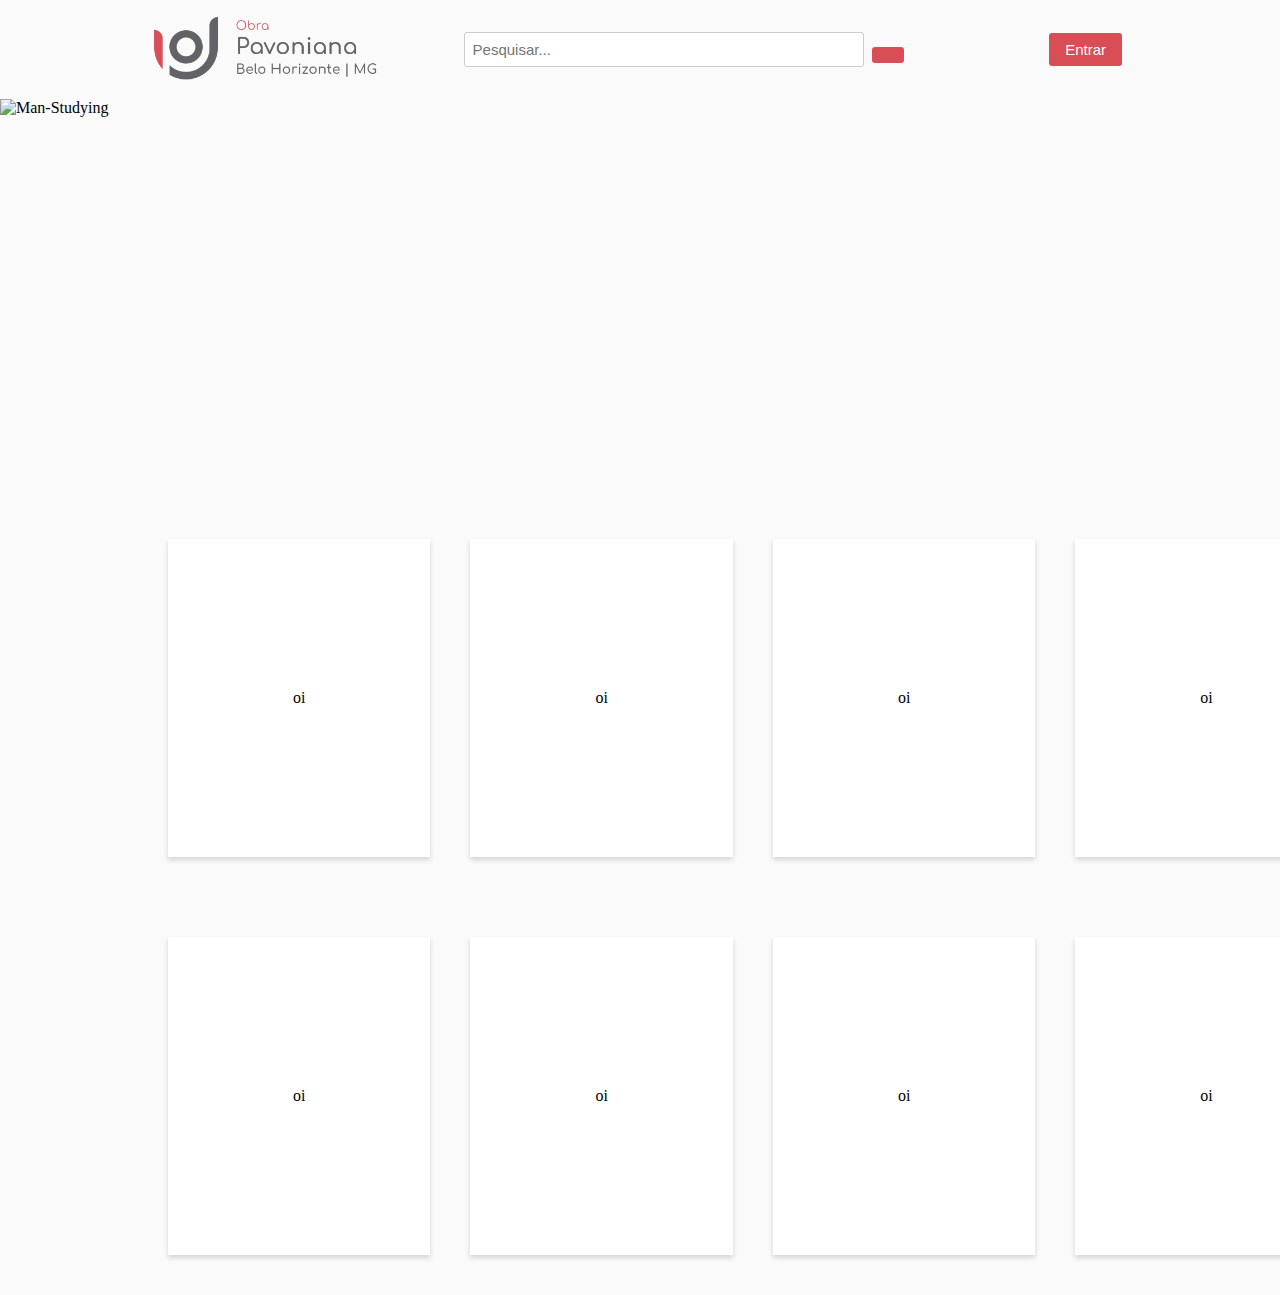
==== index.html @ 3e802da0 "Atualização" ====
<!DOCTYPE html>
<html lang="pt-br">
   <head>
      <meta charset="UTF-8" />
      <meta name="viewport" content="width=device-width, initial-scale=1.0" />
      <title>Cursos AOPA</title>
      <link rel="stylesheet" href="CSS/styles.css">
      <link rel="stylesheet" href="https://cdnjs.cloudflare.com/ajax/libs/font-awesome/6.6.0/css/all.min.css" integrity="sha512-Kc323vGBEqzTmouAECnVceyQqyqdsSiqLQISBL29aUW4U/M7pSPA/gEUZQqv1cwx4OnYxTxve5UMg5GT6L4JJg==" crossorigin="anonymous" referrerpolicy="no-referrer" />
   </head>
   <body>
      <div class="container">
         <header>
            <div class="logo">
               <a href="index.html"><img width="250px" src="Imagens\logoAopa.png" alt="Obras Pavonianas"/></a>
            </div>
            <div class="search-bar">
               <form action="/search" method="get">
                  <input id="barraPesquisa" type="text" name="q" placeholder="Pesquisar..." />
                  <button type="submit">
                     <i class="fa-solid fa-magnifying-glass"></i></button>
               </form>
            </div>
            <div class="login">
               <a href="login.html"><button>Entrar  <i class="fa-regular fa-user" style="color: #ffffff;"></i></button></a>
               <i class="fa-regular fa-user" style="color: #ffffff;"></i>
            </div>
         </header>
         <img id="studying-img" src="Imagens\man-studying.jpg" alt="Man-Studying" />
         <main>
            <div class="container2">
               <div class="box">oi</div>
               <div class="box">oi</div>
               <div class="box">oi</div>
               <div class="box">oi</div>
            </div>
            <div class="container2">
               <div class="box">oi</div>
               <div class="box">oi</div>
               <div class="box">oi</div>
               <div class="box">oi</div>
            </div>
         </main>
      </div>
   </body>
</html>
---- CSS/styles.css ----
*,
*::before,
*::after {
   padding: 0px;
   margin: 0px;
   box-sizing: border-box;
}
html {
   background-color: hsl(0, 0%, 98%);
}
.container {
   display: flex;
   justify-content: center;
   flex-direction: column;
}
header {
   width: 80%;
   margin: 0 auto;
   text-align: center;
   display: flex;
   justify-content: space-between;
   padding: 10px;
}
button {
   padding: 8px 16px;
   background-color: #d94d56;
   color: white;
   border: none;
   border-radius: 3px;
   cursor: pointer;
   font-size: 15px;
}
button:hover {
   background-color: #a73b42;
   transition: 0.2s ease-in-out;
}
.logo {
   width: 200px;
   cursor: pointer;
}
.search-bar {
   display: flex;
   align-items: center;
   padding: 0px 20px 0px 20px;
}

.search-bar input[type="text"] {
   padding: 8px;
   margin-right: 4px;
   border: 1px solid #ccc;
   border-radius: 3px;
   width: 400px;
   font-size: 15px;
}

.login {
   display: flex;
   align-items: center;
   padding: 0px 20px 0px 20px;
}
#studying-img {
   width: 200vh;
   max-width: 100%;
   height: 400px;
   object-fit: cover;
}
.container2 {
   width: 80%;
   margin: 0 auto;
   text-align: center;
   display: flex;
   justify-content: space-between;
   padding: 20px;
}
.box {
   background-color: rgb(255, 255, 255);
   padding: 150px 125px;
   margin: 20px;
   box-shadow: 20px;
   box-shadow: 0px 3px 5px rgb(212, 212, 212);
}
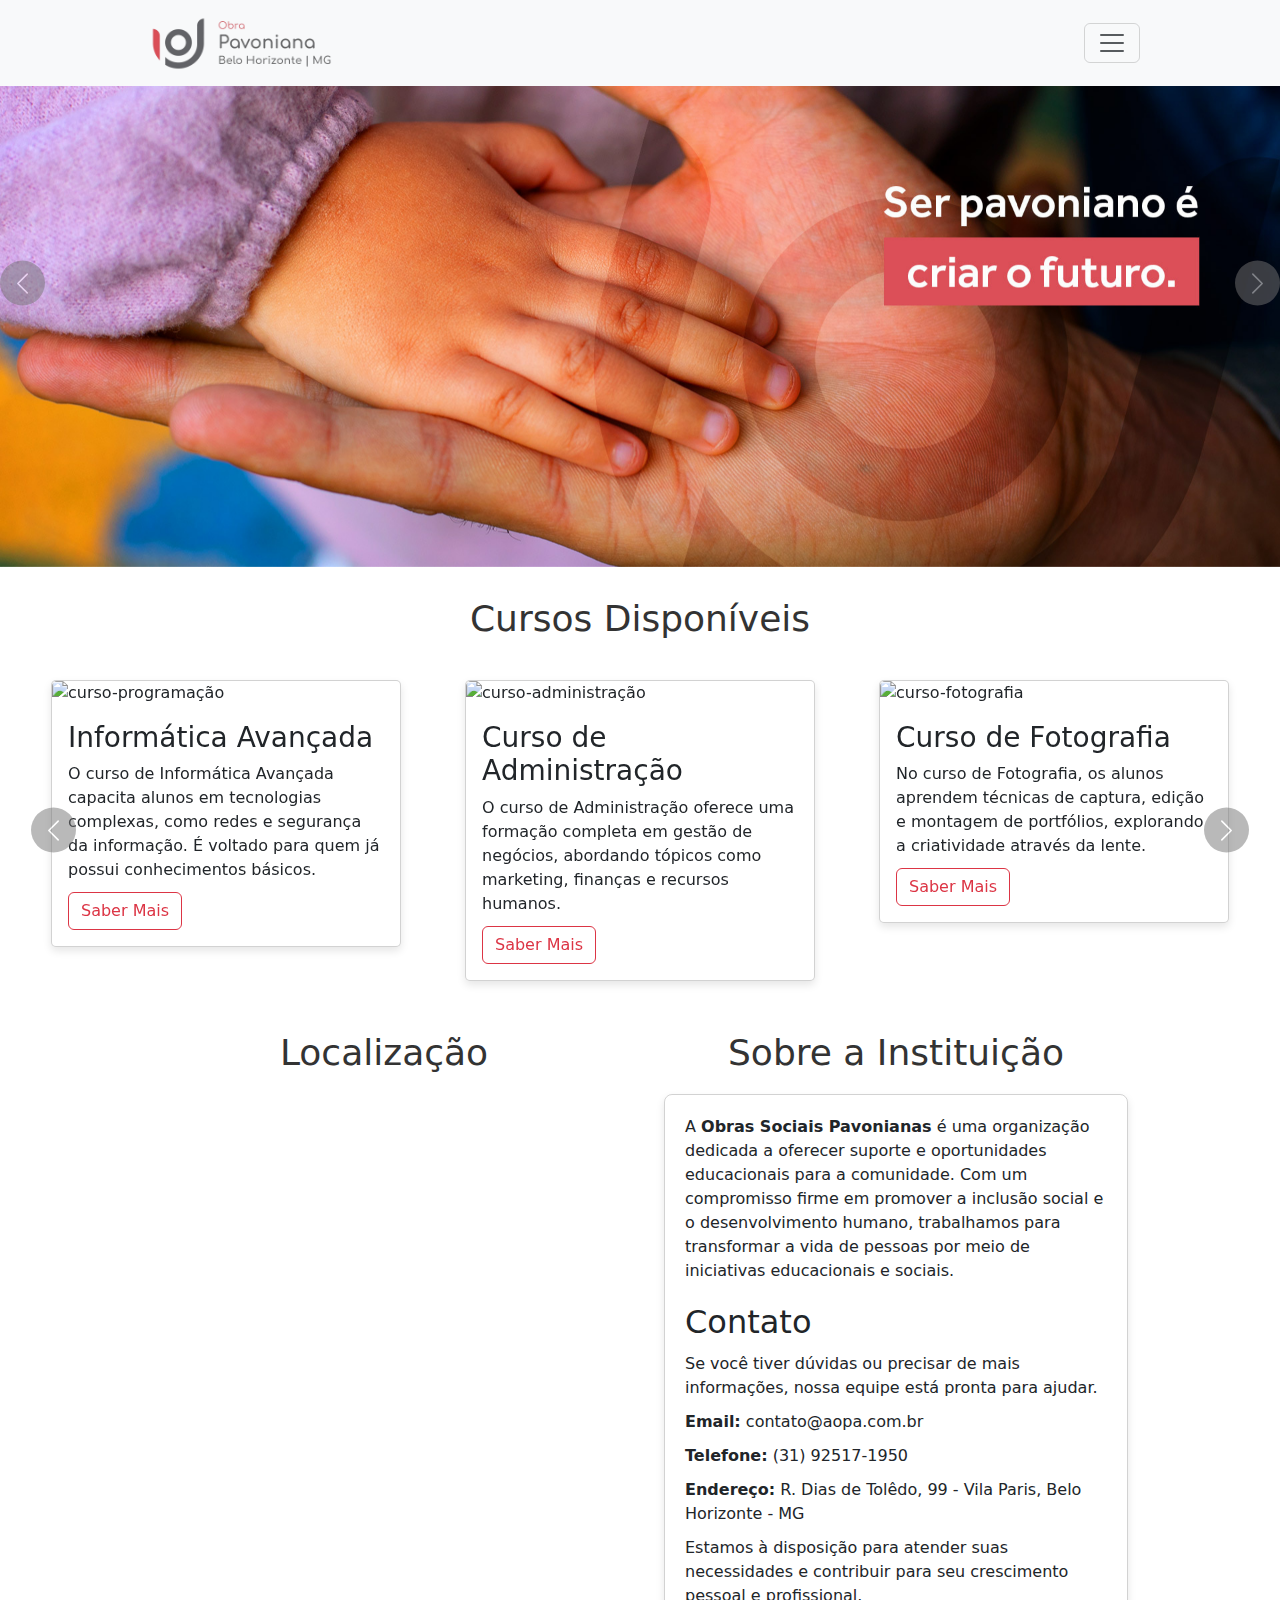
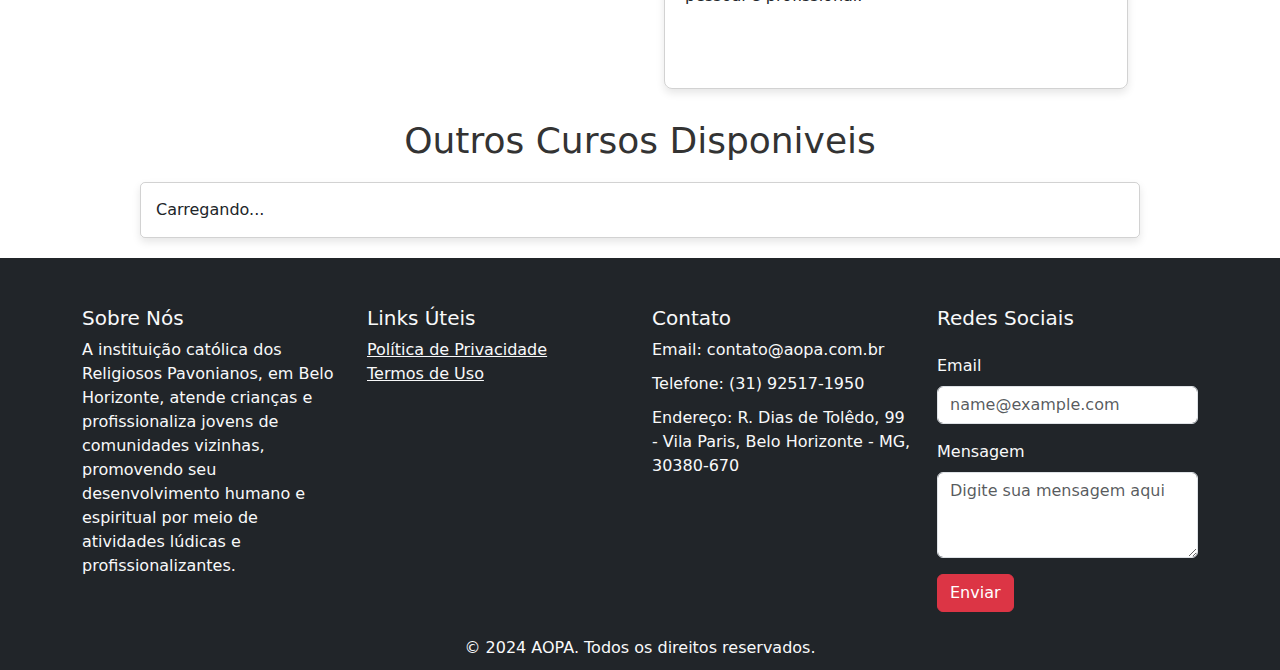
==== commit 1aa2ca07: "atualização" ====
--- a/index.html
+++ b/index.html
@@ -4,42 +4,257 @@
       <meta charset="UTF-8" />
       <meta name="viewport" content="width=device-width, initial-scale=1.0" />
       <title>Cursos AOPA</title>
+
+      <link rel="stylesheet" href="https://cdnjs.cloudflare.com/ajax/libs/font-awesome/6.6.0/css/all.min.css" integrity="sha512-Kc323vGBEqzTmouAECnVceyQqyqdsSiqLQISBL29aUW4U/M7pSPA/gEUZQqv1cwx4OnYxTxve5UMg5GT6L4JJg==" crossorigin="anonymous" referrerpolicy="no-referrer" />
+      <link href="https://cdn.jsdelivr.net/npm/bootstrap@5.3.3/dist/css/bootstrap.min.css" rel="stylesheet" integrity="sha384-QWTKZyjpPEjISv5WaRU9OFeRpok6YctnYmDr5pNlyT2bRjXh0JMhjY6hW+ALEwIH" crossorigin="anonymous">
       <link rel="stylesheet" href="CSS/styles.css">
-      <link rel="stylesheet" href="https://cdnjs.cloudflare.com/ajax/libs/font-awesome/6.6.0/css/all.min.css" integrity="sha512-Kc323vGBEqzTmouAECnVceyQqyqdsSiqLQISBL29aUW4U/M7pSPA/gEUZQqv1cwx4OnYxTxve5UMg5GT6L4JJg==" crossorigin="anonymous" referrerpolicy="no-referrer" />
+      <link rel="stylesheet" href="CSS/index.css">
    </head>
    <body>
-      <div class="container">
-         <header>
-            <div class="logo">
-               <a href="index.html"><img width="250px" src="Imagens\logoAopa.png" alt="Obras Pavonianas"/></a>
+
+
+
+
+      <nav class="navbar bg-body-tertiary fixed-top">
+         <div class="container-fluid">
+             <a class="navbar-brand" href="index.html">
+                 <img id="logo" src="Images/logoAopa.png" alt="logo-aopa">
+             </a>
+             <button class="navbar-toggler" type="button" data-bs-toggle="offcanvas" data-bs-target="#offcanvasNavbar" aria-controls="offcanvasNavbar" aria-label="Toggle navigation">
+                 <span class="navbar-toggler-icon"></span>
+             </button>
+             <div class="offcanvas offcanvas-end" tabindex="-1" id="offcanvasNavbar" aria-labelledby="offcanvasNavbarLabel">
+                 <div class="offcanvas-header">
+                     <h5 class="offcanvas-title" id="offcanvasNavbarLabel">
+                         <img id="logo" src="Images/logoAopa.png" alt="logo-aopa">
+                     </h5>
+                     <button type="button" class="btn-close" data-bs-dismiss="offcanvas" aria-label="Close"></button>
+                 </div>
+                 <div class="offcanvas-body">
+                     <ul class="navbar-nav justify-content-end flex-grow-1 pe-3">
+                         <li class="nav-item">
+                             <a class="nav-link active" aria-current="page" href="index.html">Inicio</a>
+                         </li>
+                         <li class="nav-item">
+                             <a class="nav-link" href="#">Whatsapp</a>
+                         </li>
+                         <li class="nav-item dropdown">
+                             <a class="nav-link dropdown-toggle" href="#" role="button" data-bs-toggle="dropdown" aria-expanded="false">
+                                 Curso
+                             </a>
+                             <ul class="dropdown-menu">
+                                 <li><a class="dropdown-item" href="CursoProgramacao.html">Informatica Avançada</a></li>
+                                 <li><a class="dropdown-item" href="CursoAdministracao.html">Curso de Administração</a></li>
+                                 <li><a class="dropdown-item" href="CursoFotografia.html">Curso de Fotografia</a></li>
+                                 <li><a class="dropdown-item" href="CursoFotografiaAvancada.html">Curso de Fotografia Avançada</a></li>
+                                 <li><a class="dropdown-item" href="CursoGestao.html">Curso de Gestão</a></li>
+                                 <li><a class="dropdown-item" href="CursoDesign.html">Curso de Design</a></li>
+                             </ul>
+                         </li>
+                     </ul>
+                 </div>
+             </div>
+         </div>
+     </nav>
+     
+
+         <div id="carouselExample" class="carousel slide carousel-fade">
+            <div class="carousel-inner">
+              <div class="carousel-item active">
+                <img src="Images/aobaimg1.jpg" class="d-block w-100" alt="...">
+              </div>
+              <div class="carousel-item">
+                <img src="Images/aobaimg2.jpg" class="d-block h-100 w-100" alt="...">
+              </div>
+              <div class="carousel-item">
+                <img src="Images/aobaimg3.jpg" class="d-block w-100" alt="...">
+              </div>
             </div>
-            <div class="search-bar">
-               <form action="/search" method="get">
-                  <input id="barraPesquisa" type="text" name="q" placeholder="Pesquisar..." />
-                  <button type="submit">
-                     <i class="fa-solid fa-magnifying-glass"></i></button>
-               </form>
+            <button class="carousel-control-prev" type="button" data-bs-target="#carouselExample" data-bs-slide="prev">
+              <span class="carousel-control-prev-icon" aria-hidden="true"></span>
+              <span class="visually-hidden">Previous</span>
+            </button>
+            <button class="carousel-control-next" type="button" data-bs-target="#carouselExample" data-bs-slide="next">
+              <span class="carousel-control-next-icon" aria-hidden="true"></span>
+              <span class="visually-hidden">Next</span>
+            </button>
+          </div>
+
+
+
+         <main>
+            <h1>Cursos Disponíveis</h1>
+            <div id="carouselCards" class="carousel slide" data-bs-ride="carousel">
+               <div id="#carousel-card" class="carousel-inner">
+                  <div class="carousel-item active">
+                     <div class="row">
+                        <div class="col-md-4">
+                           <div class="card">
+                              <img src="Images/html-css-collage-concept-with-person (1).jpg" alt="curso-programação" class="card-img-top">
+                              <div class="card-body">
+                                 <h3 class="card-title">Informática Avançada</h3>
+                                 <p class="card-text">O curso de Informática Avançada capacita alunos em tecnologias complexas, como redes e segurança da informação. É voltado para quem já possui conhecimentos básicos.</p>
+                                 <a href="CursoProgramacao.html" class="btn btn-outline-danger">Saber Mais</a>
+                              </div>
+                           </div>
+                        </div>
+                        <div class="col-md-4">
+                           <div class="card">
+                              <img src="Images/business-man-financial-inspector-secretary-making-report-calculating-checking-balance-internal-revenue-service-inspector-checking-document-audit-concept.jpg" alt="curso-administração" class="card-img-top">
+                              <div class="card-body">
+                                 <h3 class="card-title">Curso de Administração</h3>
+                                 <p class="card-text">O curso de Administração oferece uma formação completa em gestão de negócios, abordando tópicos como marketing, finanças e recursos humanos.</p>
+                                 <a href="CursoAdministracao.html" class="btn btn-outline-danger">Saber Mais</a>
+                              </div>
+                           </div>
+                        </div>
+                        <div class="col-md-4">
+                           <div class="card">
+                              <img src="Images/front-view-woman-working-as-photographer.jpg" alt="curso-fotografia" class="card-img-top">
+                              <div class="card-body">
+                                 <h3 class="card-title">Curso de Fotografia</h3>
+                                 <p class="card-text">No curso de Fotografia, os alunos aprendem técnicas de captura, edição e montagem de portfólios, explorando a criatividade através da lente.</p>
+                                 <a href="CursoFotografia.html" class="btn btn-outline-danger">Saber Mais</a>
+                              </div>
+                           </div>
+                        </div>
+                     </div>
+                  </div>
+                  <div class="carousel-item">
+                     <div class="row">
+                        <div class="col-md-4">
+                           <div class="card">
+                              <img src="Images/retrato-de-um-fotografo-masculino-afro-americano-sorridente_171337-1347.jpg" alt="curso-fotografia-avancada" class="card-img-top">
+                              <div class="card-body">
+                                 <h3 class="card-title">Curso de Fotografia Avançada</h3>
+                                 <p class="card-text">Este curso se destina a fotógrafos que desejam aprimorar suas habilidades.</p>
+                                 <a href="CursoFotografiaAvancada.html" class="btn btn-outline-danger">Saber Mais</a>
+                              </div>
+                           </div>
+                        </div>
+                        <div class="col-md-4">
+                           <div class="card">
+                              <img src="Images/cursoGestao.jpg" alt="curso-gestao" class="card-img-top">
+                              <div class="card-body">
+                                 <h3 class="card-title">Curso de Gestão</h3>
+                                 <p class="card-text">O curso de Gestão ensina a administrar eficazmente equipes e recursos, preparando os alunos para desafios no mundo corporativo.</p>
+                                 <a href="CursoGestao.html" class="btn btn-outline-danger">Saber Mais</a>
+                              </div>
+                           </div>
+                        </div>
+                        <div class="col-md-4">
+                           <div class="card">
+                              <img src="Images/moca-profissional-formada-no-curso-de-design-grafico.jpg" alt="curso-design" class="card-img-top">
+                              <div class="card-body">
+                                 <h3 class="card-title">Curso de Design</h3>
+                                 <p class="card-text">O curso de Design oferece uma introdução ao design gráfico, explorando softwares, tipografia e criação de identidade visual.</p>
+                                 <a href="CursoDesign.html" class="btn btn-outline-danger">Saber Mais</a>
+                              </div>
+                           </div>
+                        </div>
+                     </div>
+                  </div>
+               </div>
+            
+               <button class="carousel-control-prev" type="button" data-bs-target="#carouselCards" data-bs-slide="prev">
+                  <span class="carousel-control-prev-icon" aria-hidden="true"></span>
+                  <span class="visually-hidden">Previous</span>
+               </button>
+               <button class="carousel-control-next" type="button" data-bs-target="#carouselCards" data-bs-slide="next">
+                  <span class="carousel-control-next-icon" aria-hidden="true"></span>
+                  <span class="visually-hidden">Next</span>
+               </button>
+
             </div>
-            <div class="login">
-               <a href="login.html"><button>Entrar  <i class="fa-regular fa-user" style="color: #ffffff;"></i></button></a>
-               <i class="fa-regular fa-user" style="color: #ffffff;"></i>
+
+            <div class="container-fluid">
+               <div class="row">
+                   <div class="col-md-6 left-side">
+                       <h1>Localização</h1>
+                       <iframe src="https://www.google.com/maps/embed?pb=!1m14!1m8!1m3!1d15001.723098467673!2d-43.9503047!3d-19.9483782!3m2!1i1024!2i768!4f13.1!3m3!1m2!1s0xa69783975f1795%3A0xb2326e79900c4aaf!2sObras%20Sociais%20Pavonianas%20%22Padre%20Agnaldo%22!5e0!3m2!1spt-BR!2sbr!4v1729082824285!5m2!1spt-BR!2sbr" width="100%" height="450" style="border:0;" allowfullscreen="" loading="lazy" referrerpolicy="no-referrer-when-downgrade"></iframe>
+                   </div>
+                   <div class="col-md-6 right-side">
+                     <div class="container">
+                        <h1>Sobre a Instituição</h1>
+                        <div class="info">
+                            <p>A <strong>Obras Sociais Pavonianas</strong> é uma organização dedicada a oferecer suporte e oportunidades educacionais para a comunidade. Com um compromisso firme em promover a inclusão social e o desenvolvimento humano, trabalhamos para transformar a vida de pessoas por meio de iniciativas educacionais e sociais.</p>
+                            
+                            <h2>Contato</h2>
+                            <p>Se você tiver dúvidas ou precisar de mais informações, nossa equipe está pronta para ajudar.</p>
+                            <p><strong>Email:</strong> contato@aopa.com.br</p>
+                            <p><strong>Telefone:</strong> (31) 92517-1950</p>
+                            <p><strong>Endereço:</strong> R. Dias de Tolêdo, 99 - Vila Paris, Belo Horizonte - MG</p>
+                            
+                            <p>Estamos à disposição para atender suas necessidades e contribuir para seu crescimento pessoal e profissional.</p>
+                        </div>
+                    </div>
+                   </div>
+               </div>
+           </div>
+         
+           <div class="container-fluid">
+            <h1>Outros Cursos Disponiveis</h1>
+            <div id="resultado">Carregando...</div>
+        
+            <script src="script.js"></script> 
+           </div>
+         </main>
+
+
+         <footer class="bg-dark text-light pt-5">
+            <div class="container">
+                <div class="row">
+
+                    <div class="col-md-3">
+                        <h5>Sobre Nós</h5>
+                        <p>A instituição católica dos Religiosos Pavonianos, em Belo Horizonte, atende crianças e profissionaliza jovens de comunidades vizinhas, promovendo seu desenvolvimento humano e espiritual por meio de atividades lúdicas e profissionalizantes.</p>
+                    </div>
+
+                    <div class="col-md-3">
+                        <h5>Links Úteis</h5>
+                        <ul class="list-unstyled">
+                            <li><a href="PoliticadePrivacidade.html" class="text-light">Política de Privacidade</a></li>
+                            <li><a href="TermosdeUso.html" class="text-light">Termos de Uso</a></li>
+                        </ul>
+                    </div>
+
+                    <div class="col-md-3">
+                        <h5>Contato</h5>
+                        <p>Email: contato@aopa.com.br</p>
+                        <p>Telefone: (31) 92517-1950</p>
+                        <p>Endereço: R. Dias de Tolêdo, 99 - Vila Paris, Belo Horizonte - MG, 30380-670</p>
+                    </div>
+
+                    <div class="col-md-3">
+                        <h5>Redes Sociais</h5>
+                        <div class="d-flex">
+                            <a href="#" class="text-light me-3"><i class="fa-brands fa-facebook-f fa-2x"></i></a>
+                            <a href="#" class="text-light me-3"><i class="fa-brands fa-instagram fa-2x"></i></a>
+                            <a href="#" class="text-light"><i class="fa-brands fa-twitter fa-2x"></i></a>
+                        </div>
+                        <form class="mt-3" action="#" method="post">
+                            <div class="mb-3">
+                                <label for="email" class="form-label">Email</label>
+                                <input type="email" class="form-control" id="email" placeholder="name@example.com" required>
+                            </div>
+                            <div class="mb-3">
+                                <label for="message" class="form-label">Mensagem</label>
+                                <textarea class="form-control" id="message" rows="3" placeholder="Digite sua mensagem aqui" required></textarea>
+                            </div>
+                            <button type="submit" class="btn btn-danger">Enviar</button>
+                        </form>
+                    </div>
+                </div>
+                
+                <div class="row mt-4">
+                    <div class="col text-center">
+                        <p>&copy; 2024 AOPA. Todos os direitos reservados.</p>
+                    </div>
+                </div>
             </div>
-         </header>
-         <img id="studying-img" src="Imagens\man-studying.jpg" alt="Man-Studying" />
-         <main>
-            <div class="container2">
-               <div class="box">oi</div>
-               <div class="box">oi</div>
-               <div class="box">oi</div>
-               <div class="box">oi</div>
-            </div>
-            <div class="container2">
-               <div class="box">oi</div>
-               <div class="box">oi</div>
-               <div class="box">oi</div>
-               <div class="box">oi</div>
-            </div>
-         </main>
-      </div>
+        </footer>
+
+
+      <script src="https://cdn.jsdelivr.net/npm/bootstrap@5.3.3/dist/js/bootstrap.bundle.min.js" integrity="sha384-YvpcrYf0tY3lHB60NNkmXc5s9fDVZLESaAA55NDzOxhy9GkcIdslK1eN7N6jIeHz" crossorigin="anonymous"></script>
    </body>
 </html>
--- a/CSS/styles.css
+++ b/CSS/styles.css
@@ -1,81 +1,47 @@
+@import url("https://fonts.googleapis.com/css2?family=Nunito:ital,wght@0,200..1000;1,200..1000&display=swap");
 *,
 *::before,
 *::after {
    padding: 0px;
    margin: 0px;
    box-sizing: border-box;
+   list-style: none;
+   text-decoration: none;
 }
 html {
    background-color: hsl(0, 0%, 98%);
+   font-family: "Nunito", sans-serif;
 }
-.container {
-   display: flex;
-   justify-content: center;
-   flex-direction: column;
+.container-fluid {
+   width: 80%;
 }
-header {
-   width: 80%;
-   margin: 0 auto;
-   text-align: center;
-   display: flex;
-   justify-content: space-between;
-   padding: 10px;
-}
-button {
-   padding: 8px 16px;
-   background-color: #d94d56;
-   color: white;
-   border: none;
-   border-radius: 3px;
-   cursor: pointer;
-   font-size: 15px;
-}
-button:hover {
-   background-color: #a73b42;
-   transition: 0.2s ease-in-out;
-}
-.logo {
+#logo {
    width: 200px;
    cursor: pointer;
 }
-.search-bar {
-   display: flex;
-   align-items: center;
-   padding: 0px 20px 0px 20px;
+
+::-webkit-scrollbar {
+   width: 8px;
 }
 
-.search-bar input[type="text"] {
-   padding: 8px;
-   margin-right: 4px;
-   border: 1px solid #ccc;
-   border-radius: 3px;
-   width: 400px;
-   font-size: 15px;
+::-webkit-scrollbar-track {
+   background: #f0f0f0;
 }
 
-.login {
-   display: flex;
-   align-items: center;
-   padding: 0px 20px 0px 20px;
+::-webkit-scrollbar-thumb {
+   background-color: #d94d56;
+   border-radius: 10px;
+   border: 2px solid #f0f0f0;
 }
-#studying-img {
-   width: 200vh;
-   max-width: 100%;
-   height: 400px;
-   object-fit: cover;
+
+::-webkit-scrollbar-thumb:hover {
+   background-color: #a73b42;
 }
-.container2 {
-   width: 80%;
-   margin: 0 auto;
-   text-align: center;
-   display: flex;
-   justify-content: space-between;
-   padding: 20px;
+
+html {
+   scrollbar-width: thin;
+   scrollbar-color: #d94d56 #f0f0f0;
 }
-.box {
-   background-color: rgb(255, 255, 255);
-   padding: 150px 125px;
-   margin: 20px;
-   box-shadow: 20px;
-   box-shadow: 0px 3px 5px rgb(212, 212, 212);
+main {
+   margin-top: 100px;
 }
--- a/CSS/index.css
+++ b/CSS/index.css
@@ -0,0 +1,191 @@
+#slide-img {
+   max-width: 100%;
+   height: 400px;
+   object-fit: cover;
+}
+
+main {
+   margin-top: 0px;
+   margin: 0 auto;
+   display: flex;
+   justify-content: center;
+   flex-direction: column;
+   align-items: center;
+}
+
+h1 {
+   text-align: center;
+   margin-top: 30px;
+   margin-bottom: 20px;
+   font-size: 36px;
+   color: #333;
+}
+
+.card-container {
+   display: flex;
+   justify-content: center;
+   flex-wrap: wrap;
+   margin-top: 20px;
+}
+
+.card {
+   width: 350px;
+   border-radius: 5px;
+   overflow: hidden;
+   margin: 20px;
+   box-shadow: 0px 4px 8px rgba(0, 0, 0, 0.1);
+   transition: transform 0.3s ease;
+}
+
+.card:hover {
+   transform: scale(1.05);
+}
+
+.card img {
+   width: 100%;
+   height: auto;
+   object-fit: cover;
+}
+
+.card-content {
+   padding: 16px;
+   height: 250px;
+   display: flex;
+   flex-direction: column;
+   justify-content: space-between;
+}
+
+.card-content h3 {
+   font-size: 24px;
+   margin-bottom: 8px;
+   color: #333;
+}
+
+.card-content p {
+   color: #667;
+   font-size: 15px;
+   line-height: 1.5;
+}
+
+.card-content .btn {
+   background-color: #d94d56;
+   color: #fff;
+   padding: 8px 16px;
+   border-radius: 5px;
+   cursor: pointer;
+   text-align: center;
+   text-decoration: none;
+   transition: background-color 0.3s ease;
+}
+
+.card-content .btn:hover {
+   background-color: #a73b42;
+}
+
+.contact-form {
+   width: 80%;
+   margin: 40px auto;
+   background-color: #f0f0f0;
+   padding: 20px;
+   border-radius: 5px;
+   box-shadow: 0px 4px 8px rgba(0, 0, 0, 0.1);
+}
+
+.contact-form h2 {
+   text-align: center;
+   margin-bottom: 20px;
+   font-size: 28px;
+   color: #333;
+}
+
+.form-group {
+   margin-bottom: 15px;
+}
+
+.form-group label {
+   display: block;
+   font-weight: bold;
+   margin-bottom: 5px;
+}
+
+.form-group input,
+.form-group textarea {
+   width: 100%;
+   padding: 10px;
+   border: 1px solid #ccc;
+   border-radius: 5px;
+   font-size: 16px;
+}
+
+.form-group textarea {
+   resize: none;
+}
+
+.btn-submit {
+   display: block;
+   width: 100%;
+   background-color: #d94d56;
+   color: #fff;
+   padding: 10px;
+   border: none;
+   border-radius: 5px;
+   cursor: pointer;
+   font-size: 16px;
+   transition: background-color 0.3s ease;
+}
+
+.btn-submit:hover {
+   background-color: #a73b42;
+}
+#carousel-card {
+   padding: 50px;
+   margin: 0 auto;
+}
+
+.carousel-control-prev,
+.carousel-control-next {
+   background-color: #757575;
+   width: 5vh;
+   height: 5vh;
+   border-radius: 50%;
+   top: 50%;
+   transform: translateY(-50%);
+   position: absolute;
+   padding: 10px;
+}
+iframe {
+   border-radius: 5px;
+   margin-bottom: 20px;
+   width: 100%;
+}
+
+.info {
+   box-shadow: 0px 4px 8px rgba(0, 0, 0, 0.1);
+   border: 1px solid rgba(0, 0, 0, 0.175);
+   padding: 20px 20px 70px 20px;
+   border-radius: 8px;
+}
+
+h1 {
+   text-align: center;
+   margin-bottom: 20px;
+}
+
+h2 {
+   margin-top: 20px;
+   margin-bottom: 10px;
+}
+
+p {
+   margin-bottom: 10px;
+}
+
+#resultado {
+   padding: 15px;
+   border-radius: 5px;
+   box-shadow: 0px 4px 8px rgba(0, 0, 0, 0.1);
+   border: 1px solid rgba(0, 0, 0, 0.175);
+   overflow-x: auto; /* Habilita rolagem horizontal se necessário */
+   margin-top: 20px;
+   margin-bottom: 20px;
+}
